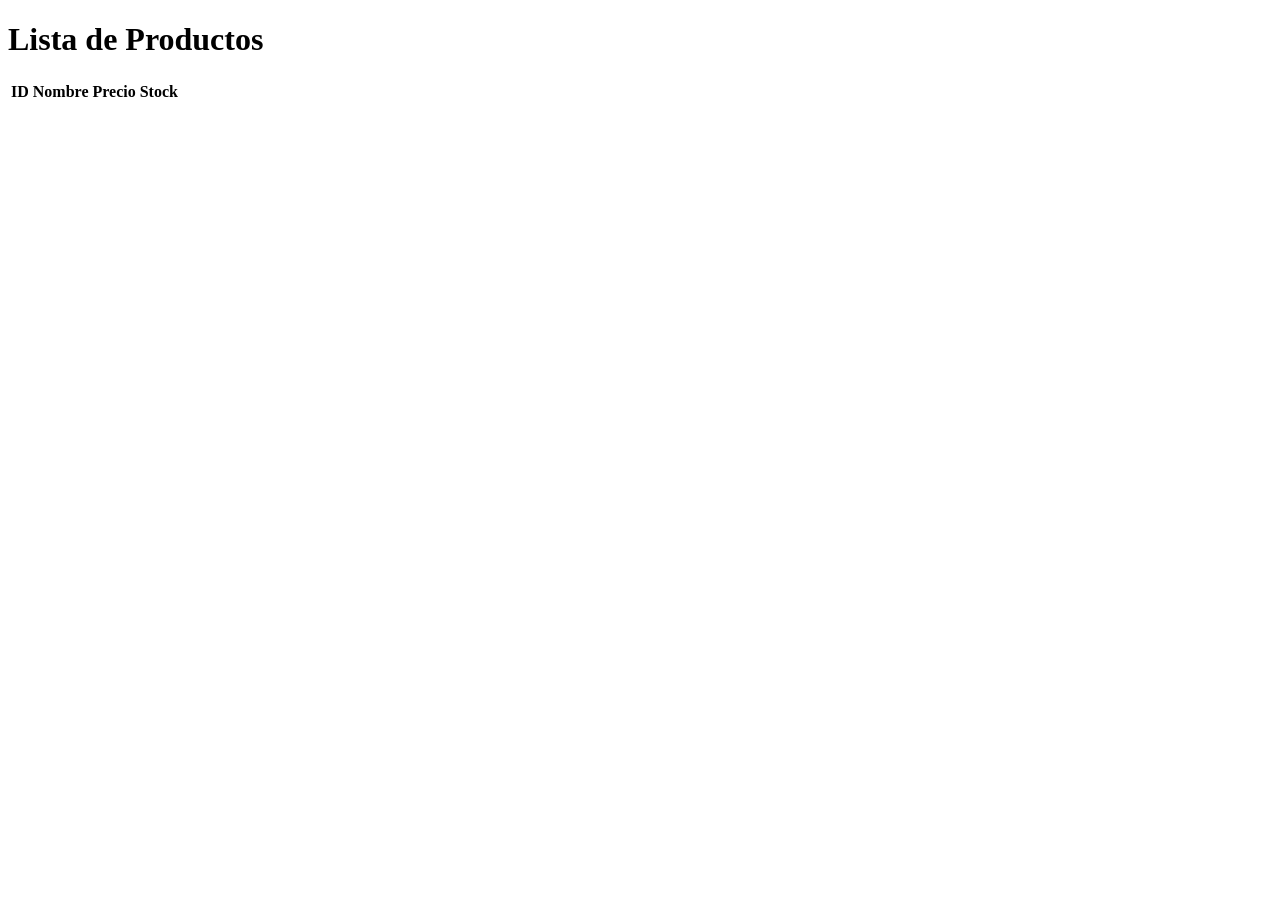
==== Front_LogiTrack/html/index.html @ 513fbb1e "primer commit" ====
<!DOCTYPE html>
<html lang="es">
<head>
<meta charset="UTF-8">
<title>Gestión Tienda</title>
<link rel="stylesheet" href="style.css">
</head>

<body>

<h1>Lista de Productos</h1>

<table id="tablaProductos">

<thead>
<tr>
<th>ID</th>
<th>Nombre</th>
<th>Precio</th>
<th>Stock</th>
</tr>
</thead>

<tbody>

</tbody>

</table>

<script src="app.js"></script>

</body>
</html>
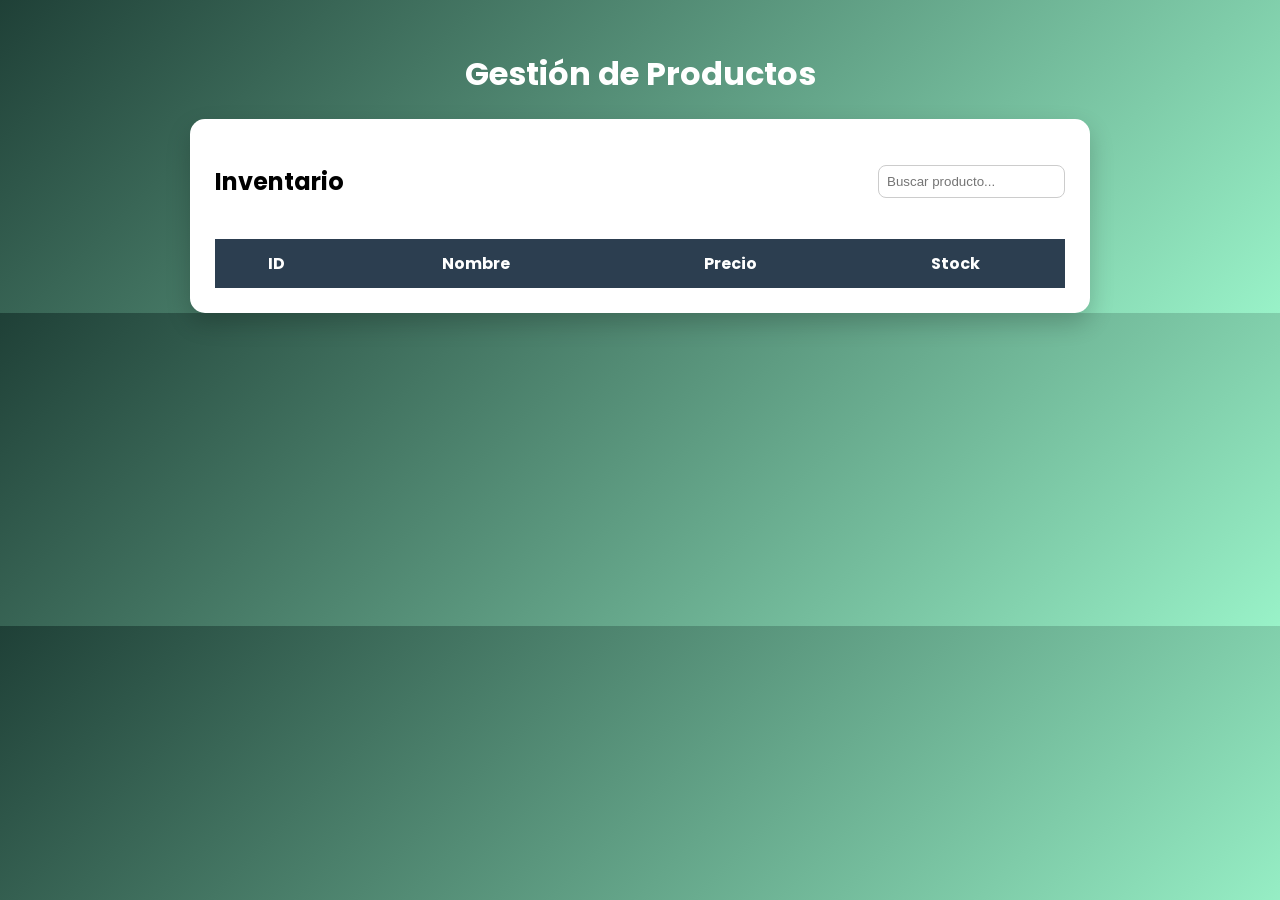
==== commit 8df6dd2a: "feat: :sparkles: front1" ====
--- a/Front_LogiTrack/html/index.html
+++ b/Front_LogiTrack/html/index.html
@@ -1,24 +1,43 @@
 <!DOCTYPE html>
 <html lang="es">
+
 <head>
 <meta charset="UTF-8">
-<title>Gestión Tienda</title>
-<link rel="stylesheet" href="style.css">
+<title>Gestión de Productos</title>
+
+<link rel="stylesheet" href="../css/styles.css">
+
+<link href="https://fonts.googleapis.com/css2?family=Poppins:wght@300;400;600&display=swap" rel="stylesheet">
+
 </head>
 
 <body>
 
-<h1>Lista de Productos</h1>
+<div class="container">
+
+<h1> Gestión de Productos</h1>
+
+<div class="card">
+
+<div class="header">
+
+<h2>Inventario</h2>
+
+<input type="text" id="buscador" placeholder="Buscar producto...">
+
+</div>
 
 <table id="tablaProductos">
 
 <thead>
+
 <tr>
 <th>ID</th>
 <th>Nombre</th>
 <th>Precio</th>
 <th>Stock</th>
 </tr>
+
 </thead>
 
 <tbody>
@@ -27,6 +46,10 @@
 
 </table>
 
+</div>
+
+</div>
+
 <script src="app.js"></script>
 
 </body>
--- a/Front_LogiTrack/css/styles.css
+++ b/Front_LogiTrack/css/styles.css
@@ -0,0 +1,112 @@
+body{
+
+    font-family: Poppins;
+    background: linear-gradient(135deg,#1f4037,#99f2c8);
+    margin:0;
+    
+    }
+    
+    .container{
+    
+    width:900px;
+    margin:auto;
+    margin-top:50px;
+    
+    }
+    
+    h1{
+    
+    text-align:center;
+    color:white;
+    
+    }
+    
+    .card{
+    
+    background:white;
+    padding:25px;
+    border-radius:15px;
+    
+    box-shadow:0px 10px 25px rgba(0,0,0,0.2);
+    
+    animation: aparecer .5s ease;
+    
+    }
+    
+    @keyframes aparecer{
+    
+    from{
+    
+    opacity:0;
+    transform:translateY(20px);
+    
+    }
+    
+    to{
+    
+    opacity:1;
+    transform:translateY(0);
+    
+    }
+    
+    }
+    
+    .header{
+    
+    display:flex;
+    justify-content:space-between;
+    align-items:center;
+    
+    margin-bottom:20px;
+    
+    }
+    
+    input{
+    
+    padding:8px;
+    border-radius:8px;
+    border:1px solid #ccc;
+    
+    }
+    
+    table{
+    
+    width:100%;
+    border-collapse:collapse;
+    
+    }
+    
+    th{
+    
+    background:#2c3e50;
+    color:white;
+    
+    padding:12px;
+    
+    }
+    
+    td{
+    
+    padding:10px;
+    border-bottom:1px solid #eee;
+    
+    }
+    
+    tr:hover{
+    
+    background:#f2f2f2;
+    
+    }
+    
+    td:nth-child(3){
+    
+    color:green;
+    font-weight:600;
+    
+    }
+    
+    td:nth-child(4){
+    
+    font-weight:600;
+    
+    }
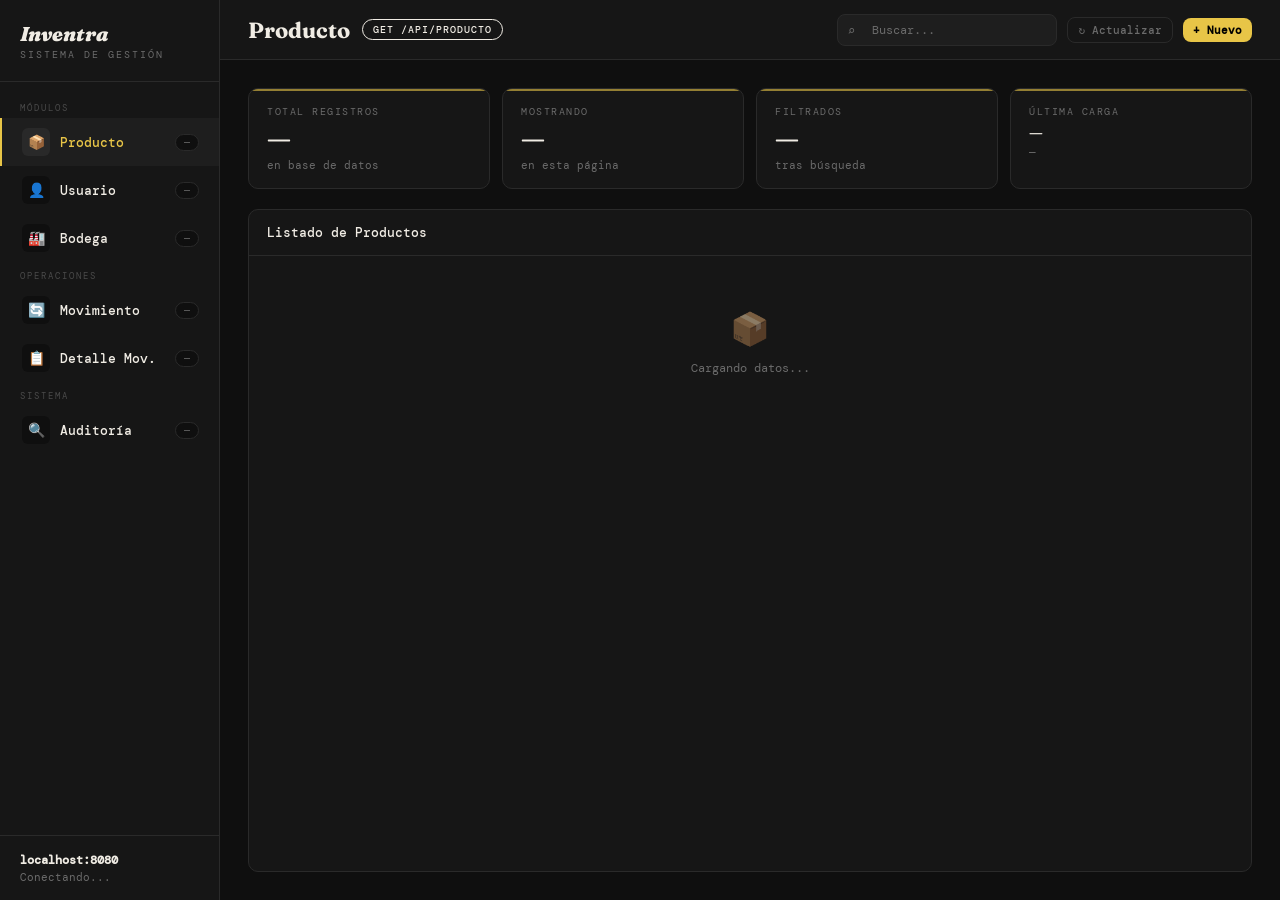
==== commit 010fda23: "feat: :sparkles: front2" ====
--- a/Front_LogiTrack/html/index.html
+++ b/Front_LogiTrack/html/index.html
@@ -1,56 +1,200 @@
 <!DOCTYPE html>
 <html lang="es">
-
 <head>
-<meta charset="UTF-8">
-<title>Gestión de Productos</title>
-
-<link rel="stylesheet" href="../css/styles.css">
-
-<link href="https://fonts.googleapis.com/css2?family=Poppins:wght@300;400;600&display=swap" rel="stylesheet">
-
+  <meta charset="UTF-8"/>
+  <meta name="viewport" content="width=device-width,initial-scale=1.0"/>
+  <title>Sistema de Inventario</title>
+  <link href="https://fonts.googleapis.com/css2?family=DM+Mono:ital,wght@0,300;0,400;0,500;1,400&family=Fraunces:ital,wght@0,300;0,700;0,900;1,300&display=swap" rel="stylesheet"/>
+  <link rel="stylesheet" href="../css/styles.css"/>
 </head>
-
 <body>
-
-<div class="container">
-
-<h1> Gestión de Productos</h1>
-
-<div class="card">
-
-<div class="header">
-
-<h2>Inventario</h2>
-
-<input type="text" id="buscador" placeholder="Buscar producto...">
-
-</div>
-
-<table id="tablaProductos">
-
-<thead>
-
-<tr>
-<th>ID</th>
-<th>Nombre</th>
-<th>Precio</th>
-<th>Stock</th>
-</tr>
-
-</thead>
-
-<tbody>
-
-</tbody>
-
-</table>
-
-</div>
-
-</div>
-
-<script src="app.js"></script>
-
+ 
+  <!-- ══════════════════════════════════════ -->
+  <!--  SIDEBAR                               -->
+  <!-- ══════════════════════════════════════ -->
+  <aside class="sidebar" id="sidebar">
+    <div class="sidebar-logo">
+      <h1>Inventra</h1>
+      <span>Sistema de gestión</span>
+    </div>
+ 
+    <nav class="sidebar-nav">
+      <div class="nav-section">Módulos</div>
+ 
+      <div class="nav-item active" data-module="producto" onclick="switchModule('producto')">
+        <div class="nav-icon">📦</div>
+        <span class="nav-label">Producto</span>
+        <span class="nav-count" id="cnt-producto">—</span>
+      </div>
+ 
+      <div class="nav-item" data-module="usuario" onclick="switchModule('usuario')">
+        <div class="nav-icon">👤</div>
+        <span class="nav-label">Usuario</span>
+        <span class="nav-count" id="cnt-usuario">—</span>
+      </div>
+ 
+      <div class="nav-item" data-module="bodega" onclick="switchModule('bodega')">
+        <div class="nav-icon">🏭</div>
+        <span class="nav-label">Bodega</span>
+        <span class="nav-count" id="cnt-bodega">—</span>
+      </div>
+ 
+      <div class="nav-section">Operaciones</div>
+ 
+      <div class="nav-item" data-module="movimiento" onclick="switchModule('movimiento')">
+        <div class="nav-icon">🔄</div>
+        <span class="nav-label">Movimiento</span>
+        <span class="nav-count" id="cnt-movimiento">—</span>
+      </div>
+ 
+      <div class="nav-item" data-module="detalleMovimiento" onclick="switchModule('detalleMovimiento')">
+        <div class="nav-icon">📋</div>
+        <span class="nav-label">Detalle Mov.</span>
+        <span class="nav-count" id="cnt-detalleMovimiento">—</span>
+      </div>
+ 
+      <div class="nav-section">Sistema</div>
+ 
+      <div class="nav-item" data-module="auditoria" onclick="switchModule('auditoria')">
+        <div class="nav-icon">🔍</div>
+        <span class="nav-label">Auditoría</span>
+        <span class="nav-count" id="cnt-auditoria">—</span>
+      </div>
+    </nav>
+ 
+    <div class="sidebar-footer">
+      <strong>localhost:8080</strong>
+      <span id="api-status">Conectando...</span>
+    </div>
+  </aside>
+ 
+  <!-- ══════════════════════════════════════ -->
+  <!--  MAIN                                  -->
+  <!-- ══════════════════════════════════════ -->
+  <div class="main">
+ 
+    <!-- TOPBAR -->
+    <header class="topbar">
+      <div class="topbar-left">
+        <div class="page-title" id="page-title">Producto</div>
+        <div class="page-badge" id="page-badge">GET /api/producto</div>
+      </div>
+      <div class="topbar-right">
+        <div class="search-wrap">
+          <span class="search-icon">⌕</span>
+          <input type="text" id="globalSearch" placeholder="Buscar..." oninput="applyFilter()"/>
+        </div>
+        <button class="btn btn-ghost btn-sm" onclick="loadCurrent()" id="refreshBtn">↻ Actualizar</button>
+        <button class="btn btn-accent btn-sm" onclick="openCreateModal()" id="createBtn">+ Nuevo</button>
+      </div>
+    </header>
+ 
+    <!-- CONTENT -->
+    <div class="content">
+ 
+      <!-- Stats -->
+      <div class="stats-row">
+        <div class="stat-card">
+          <div class="stat-label">Total registros</div>
+          <div class="stat-value" id="stat-total">—</div>
+          <div class="stat-sub">en base de datos</div>
+        </div>
+        <div class="stat-card">
+          <div class="stat-label">Mostrando</div>
+          <div class="stat-value" id="stat-showing">—</div>
+          <div class="stat-sub">en esta página</div>
+        </div>
+        <div class="stat-card">
+          <div class="stat-label">Filtrados</div>
+          <div class="stat-value" id="stat-filtered">—</div>
+          <div class="stat-sub">tras búsqueda</div>
+        </div>
+        <div class="stat-card">
+          <div class="stat-label">Última carga</div>
+          <div class="stat-value" id="stat-time" style="font-size:16px">—</div>
+          <div class="stat-sub" id="stat-endpoint">—</div>
+        </div>
+      </div>
+ 
+      <!-- Table card -->
+      <div class="table-card">
+        <div class="table-toolbar">
+          <div class="table-toolbar-left">
+            <span class="table-title" id="tableTitle">Listado de Productos</span>
+            <span class="record-count" id="recordCount"></span>
+          </div>
+        </div>
+        <div class="tbl-wrap">
+          <table>
+            <thead id="tblHead"></thead>
+            <tbody id="tblBody">
+              <tr>
+                <td class="tbl-state" colspan="99">
+                  <span class="icon">📦</span>
+                  Cargando datos...
+                </td>
+              </tr>
+            </tbody>
+          </table>
+        </div>
+        <div class="pagination" id="paginationBar" style="display:none">
+          <span id="paginationInfo"></span>
+          <div class="page-btns" id="paginationBtns"></div>
+        </div>
+      </div>
+ 
+    </div><!-- /content -->
+  </div><!-- /main -->
+ 
+  <!-- ══════════════════════════════════════ -->
+  <!--  MODAL — FORMULARIO CREAR / EDITAR     -->
+  <!-- ══════════════════════════════════════ -->
+  <div class="modal-overlay" id="formModal">
+    <div class="modal" id="formModalBox">
+      <div class="modal-header">
+        <div class="modal-title" id="modalTitle">Nuevo registro</div>
+        <button class="modal-close" onclick="closeModal('formModal')">✕</button>
+      </div>
+      <div class="modal-body">
+        <form id="dataForm" onsubmit="return false;">
+          <div class="form-grid" id="formFields"></div>
+        </form>
+      </div>
+      <div class="modal-footer">
+        <button class="btn btn-ghost" onclick="closeModal('formModal')">Cancelar</button>
+        <button class="btn btn-accent" id="saveBtn" onclick="saveRecord()">Guardar</button>
+      </div>
+    </div>
+  </div>
+ 
+  <!-- ══════════════════════════════════════ -->
+  <!--  MODAL — CONFIRMAR ELIMINACIÓN         -->
+  <!-- ══════════════════════════════════════ -->
+  <div class="modal-overlay" id="confirmModal">
+    <div class="modal confirm-modal">
+      <div class="modal-header">
+        <div class="modal-title">⚠ Confirmar eliminación</div>
+        <button class="modal-close" onclick="closeModal('confirmModal')">✕</button>
+      </div>
+      <div class="modal-body">
+        <p class="confirm-text">
+          ¿Estás seguro de eliminar este registro?
+          Esta acción <strong class="danger-text">no se puede deshacer</strong>.
+        </p>
+      </div>
+      <div class="modal-footer">
+        <button class="btn btn-ghost" onclick="closeModal('confirmModal')">Cancelar</button>
+        <button class="btn btn-danger" id="confirmDeleteBtn">Eliminar</button>
+      </div>
+    </div>
+  </div>
+ 
+  <!-- ══════════════════════════════════════ -->
+  <!--  TOAST CONTAINER                       -->
+  <!-- ══════════════════════════════════════ -->
+  <div class="toast-container" id="toastContainer"></div>
+ 
+  <script src="app.js"></script>
 </body>
-</html>+</html>
+ 
--- a/Front_LogiTrack/css/styles.css
+++ b/Front_LogiTrack/css/styles.css
@@ -1,112 +1,815 @@
-body{
-
-    font-family: Poppins;
-    background: linear-gradient(135deg,#1f4037,#99f2c8);
-    margin:0;
-    
+:root {
+    --bg:     #0f0f0f;
+    --bg2:    #161616;
+    --bg3:    #1e1e1e;
+    --border: #2a2a2a;
+    --border2:#333;
+    --text:   #f0ece4;
+    --muted:  #6b6b6b;
+    --muted2: #4a4a4a;
+    --mono:   'DM Mono', monospace;
+    --serif:  'Fraunces', serif;
+   
+    /* Color de acento por módulo */
+    --c-producto:        #e8c547;
+    --c-usuario:         #5eb8ff;
+    --c-bodega:          #7ddb8b;
+    --c-auditoria:       #ff7eb3;
+    --c-movimiento:      #ff8c42;
+    --c-detalle:         #b084f5;
+   
+    /* Acento activo (cambia dinámicamente con JS) */
+    --current: #e8c547;
+   
+    --radius: 10px;
+    --shadow: 0 4px 24px rgba(0, 0, 0, 0.5);
+  }
+   
+  /* ═══════════════════════════════════════════════════════
+     RESET & BASE
+  ═══════════════════════════════════════════════════════ */
+  * {
+    box-sizing: border-box;
+    margin: 0;
+    padding: 0;
+  }
+   
+  html, body {
+    height: 100%;
+    overflow: hidden;
+  }
+   
+  body {
+    background: var(--bg);
+    color: var(--text);
+    font-family: var(--mono);
+    display: flex;
+    font-size: 14px;
+  }
+   
+  /* ═══════════════════════════════════════════════════════
+     SIDEBAR
+  ═══════════════════════════════════════════════════════ */
+  .sidebar {
+    width: 220px;
+    min-width: 220px;
+    background: var(--bg2);
+    border-right: 1px solid var(--border);
+    display: flex;
+    flex-direction: column;
+    overflow: hidden;
+  }
+   
+  .sidebar-logo {
+    padding: 24px 20px 20px;
+    border-bottom: 1px solid var(--border);
+  }
+   
+  .sidebar-logo h1 {
+    font-family: var(--serif);
+    font-size: 20px;
+    font-weight: 900;
+    font-style: italic;
+    color: var(--text);
+    line-height: 1;
+  }
+   
+  .sidebar-logo span {
+    display: block;
+    font-family: var(--mono);
+    font-size: 10px;
+    color: var(--muted);
+    margin-top: 4px;
+    letter-spacing: 2px;
+    text-transform: uppercase;
+  }
+   
+  .sidebar-nav {
+    flex: 1;
+    overflow-y: auto;
+    padding: 12px 0;
+  }
+   
+  .nav-section {
+    padding: 8px 20px 4px;
+    font-size: 9px;
+    letter-spacing: 2px;
+    text-transform: uppercase;
+    color: var(--muted2);
+  }
+   
+  .nav-item {
+    display: flex;
+    align-items: center;
+    gap: 10px;
+    padding: 10px 20px;
+    cursor: pointer;
+    transition: all 0.15s;
+    border-left: 2px solid transparent;
+    position: relative;
+  }
+   
+  .nav-item:hover {
+    background: var(--bg3);
+  }
+   
+  .nav-item.active {
+    background: var(--bg3);
+    border-left-color: var(--current);
+    color: var(--current);
+  }
+   
+  .nav-icon {
+    width: 28px;
+    height: 28px;
+    border-radius: 6px;
+    display: flex;
+    align-items: center;
+    justify-content: center;
+    font-size: 14px;
+    background: var(--bg);
+    flex-shrink: 0;
+  }
+   
+  .nav-item.active .nav-icon {
+    background: rgba(255, 255, 255, 0.05);
+  }
+   
+  .nav-label {
+    font-size: 13px;
+    font-weight: 500;
+  }
+   
+  .nav-count {
+    margin-left: auto;
+    background: var(--bg);
+    border: 1px solid var(--border);
+    border-radius: 20px;
+    padding: 1px 8px;
+    font-size: 10px;
+    color: var(--muted);
+    min-width: 24px;
+    text-align: center;
+  }
+   
+  .sidebar-footer {
+    padding: 16px 20px;
+    border-top: 1px solid var(--border);
+    font-size: 11px;
+    color: var(--muted);
+  }
+   
+  .sidebar-footer strong {
+    display: block;
+    color: var(--text);
+    margin-bottom: 2px;
+    font-size: 12px;
+  }
+   
+  /* ═══════════════════════════════════════════════════════
+     MAIN LAYOUT
+  ═══════════════════════════════════════════════════════ */
+  .main {
+    flex: 1;
+    display: flex;
+    flex-direction: column;
+    overflow: hidden;
+    background: var(--bg);
+  }
+   
+  /* ═══════════════════════════════════════════════════════
+     TOPBAR
+  ═══════════════════════════════════════════════════════ */
+  .topbar {
+    display: flex;
+    align-items: center;
+    justify-content: space-between;
+    padding: 0 28px;
+    height: 60px;
+    border-bottom: 1px solid var(--border);
+    background: var(--bg2);
+    flex-shrink: 0;
+    gap: 16px;
+  }
+   
+  .topbar-left {
+    display: flex;
+    align-items: center;
+    gap: 12px;
+  }
+   
+  .page-title {
+    font-family: var(--serif);
+    font-size: 22px;
+    font-weight: 700;
+    color: var(--text);
+  }
+   
+  .page-badge {
+    padding: 3px 10px;
+    border-radius: 20px;
+    font-size: 10px;
+    font-weight: 500;
+    letter-spacing: 1px;
+    text-transform: uppercase;
+    border: 1px solid currentColor;
+  }
+   
+  .topbar-right {
+    display: flex;
+    align-items: center;
+    gap: 10px;
+  }
+   
+  /* ═══════════════════════════════════════════════════════
+     SEARCH
+  ═══════════════════════════════════════════════════════ */
+  .search-wrap {
+    position: relative;
+  }
+   
+  .search-wrap input {
+    background: var(--bg3);
+    border: 1px solid var(--border);
+    border-radius: 8px;
+    padding: 7px 12px 7px 34px;
+    font-family: var(--mono);
+    font-size: 12px;
+    color: var(--text);
+    outline: none;
+    width: 220px;
+    transition: border-color 0.2s;
+  }
+   
+  .search-wrap input:focus {
+    border-color: var(--current);
+  }
+   
+  .search-wrap input::placeholder {
+    color: var(--muted);
+  }
+   
+  .search-icon {
+    position: absolute;
+    left: 10px;
+    top: 50%;
+    transform: translateY(-50%);
+    color: var(--muted);
+    font-size: 13px;
+    pointer-events: none;
+  }
+   
+  /* ═══════════════════════════════════════════════════════
+     BUTTONS
+  ═══════════════════════════════════════════════════════ */
+  .btn {
+    display: inline-flex;
+    align-items: center;
+    gap: 6px;
+    padding: 8px 16px;
+    border: none;
+    border-radius: 8px;
+    cursor: pointer;
+    font-family: var(--mono);
+    font-size: 12px;
+    font-weight: 500;
+    transition: all 0.15s;
+    white-space: nowrap;
+  }
+   
+  .btn-accent {
+    background: var(--current);
+    color: #000;
+    font-weight: 700;
+  }
+   
+  .btn-accent:hover {
+    filter: brightness(1.1);
+    transform: translateY(-1px);
+  }
+   
+  .btn-ghost {
+    background: transparent;
+    color: var(--muted);
+    border: 1px solid var(--border);
+  }
+   
+  .btn-ghost:hover {
+    border-color: var(--border2);
+    color: var(--text);
+  }
+   
+  .btn-danger {
+    background: rgba(239, 68, 68, 0.12);
+    color: #ef4444;
+    border: 1px solid rgba(239, 68, 68, 0.2);
+  }
+   
+  .btn-danger:hover {
+    background: rgba(239, 68, 68, 0.2);
+  }
+   
+  .btn-sm {
+    padding: 5px 10px;
+    font-size: 11px;
+  }
+   
+  .btn:disabled {
+    opacity: 0.4;
+    cursor: not-allowed;
+    transform: none !important;
+  }
+   
+  /* ═══════════════════════════════════════════════════════
+     CONTENT AREA
+  ═══════════════════════════════════════════════════════ */
+  .content {
+    flex: 1;
+    overflow-y: auto;
+    padding: 28px;
+    display: flex;
+    flex-direction: column;
+    gap: 20px;
+  }
+   
+  /* ═══════════════════════════════════════════════════════
+     STAT CARDS
+  ═══════════════════════════════════════════════════════ */
+  .stats-row {
+    display: grid;
+    grid-template-columns: repeat(4, 1fr);
+    gap: 12px;
+  }
+   
+  .stat-card {
+    background: var(--bg2);
+    border: 1px solid var(--border);
+    border-radius: var(--radius);
+    padding: 16px 18px;
+    display: flex;
+    flex-direction: column;
+    gap: 6px;
+    position: relative;
+    overflow: hidden;
+  }
+   
+  .stat-card::before {
+    content: '';
+    position: absolute;
+    top: 0; left: 0; right: 0;
+    height: 2px;
+    background: var(--current);
+    opacity: 0.6;
+  }
+   
+  .stat-label {
+    font-size: 10px;
+    letter-spacing: 1.5px;
+    text-transform: uppercase;
+    color: var(--muted);
+  }
+   
+  .stat-value {
+    font-family: var(--serif);
+    font-size: 28px;
+    font-weight: 700;
+    color: var(--text);
+    line-height: 1;
+  }
+   
+  .stat-sub {
+    font-size: 11px;
+    color: var(--muted);
+  }
+   
+  /* ═══════════════════════════════════════════════════════
+     TABLE CARD
+  ═══════════════════════════════════════════════════════ */
+  .table-card {
+    background: var(--bg2);
+    border: 1px solid var(--border);
+    border-radius: var(--radius);
+    overflow: hidden;
+    flex: 1;
+  }
+   
+  .table-toolbar {
+    display: flex;
+    align-items: center;
+    justify-content: space-between;
+    padding: 14px 18px;
+    border-bottom: 1px solid var(--border);
+    gap: 12px;
+    flex-wrap: wrap;
+  }
+   
+  .table-toolbar-left {
+    display: flex;
+    align-items: center;
+    gap: 10px;
+  }
+   
+  .table-title {
+    font-size: 13px;
+    font-weight: 500;
+    color: var(--text);
+  }
+   
+  .record-count {
+    font-size: 11px;
+    color: var(--muted);
+  }
+   
+  .tbl-wrap {
+    overflow: auto;
+    max-height: calc(100vh - 320px);
+  }
+   
+  table {
+    width: 100%;
+    border-collapse: collapse;
+    font-size: 12px;
+  }
+   
+  thead {
+    position: sticky;
+    top: 0;
+    z-index: 2;
+  }
+   
+  th {
+    background: #111;
+    padding: 10px 14px;
+    text-align: left;
+    font-size: 10px;
+    letter-spacing: 1.5px;
+    text-transform: uppercase;
+    color: var(--muted);
+    border-bottom: 1px solid var(--border);
+    white-space: nowrap;
+    cursor: pointer;
+    user-select: none;
+  }
+   
+  th:hover {
+    color: var(--text);
+  }
+   
+  th.sorted {
+    color: var(--current);
+  }
+   
+  tr {
+    border-bottom: 1px solid var(--border);
+    transition: background 0.1s;
+  }
+   
+  tr:last-child {
+    border-bottom: none;
+  }
+   
+  tbody tr:hover {
+    background: rgba(255, 255, 255, 0.03);
+  }
+   
+  td {
+    padding: 11px 14px;
+    color: var(--text);
+    max-width: 200px;
+    overflow: hidden;
+    text-overflow: ellipsis;
+    white-space: nowrap;
+  }
+   
+  td.actions {
+    display: flex;
+    gap: 6px;
+    align-items: center;
+  }
+   
+  /* ═══════════════════════════════════════════════════════
+     BADGES
+  ═══════════════════════════════════════════════════════ */
+  .badge {
+    display: inline-block;
+    padding: 2px 8px;
+    border-radius: 4px;
+    font-size: 10px;
+    font-weight: 600;
+    letter-spacing: 0.5px;
+    text-transform: uppercase;
+  }
+   
+  .badge-green  { background: rgba(125,219,139,0.12); color: #7ddb8b; border: 1px solid rgba(125,219,139,0.2); }
+  .badge-red    { background: rgba(239, 68, 68,0.12); color: #ef4444; border: 1px solid rgba(239, 68, 68,0.2); }
+  .badge-yellow { background: rgba(232,197, 71,0.12); color: #e8c547; border: 1px solid rgba(232,197, 71,0.2); }
+  .badge-blue   { background: rgba( 94,184,255,0.12); color: #5eb8ff; border: 1px solid rgba( 94,184,255,0.2); }
+  .badge-purple { background: rgba(176,132,245,0.12); color: #b084f5; border: 1px solid rgba(176,132,245,0.2); }
+  .badge-orange { background: rgba(255,140, 66,0.12); color: #ff8c42; border: 1px solid rgba(255,140, 66,0.2); }
+   
+  /* ═══════════════════════════════════════════════════════
+     ESTADO VACÍO / CARGANDO / ERROR
+  ═══════════════════════════════════════════════════════ */
+  .tbl-state {
+    text-align: center;
+    padding: 52px 16px;
+    color: var(--muted);
+  }
+   
+  .tbl-state .icon {
+    font-size: 32px;
+    display: block;
+    margin-bottom: 10px;
+    opacity: 0.5;
+  }
+   
+  .spinner {
+    width: 18px;
+    height: 18px;
+    border: 2px solid var(--border);
+    border-top-color: var(--current);
+    border-radius: 50%;
+    animation: spin 0.7s linear infinite;
+    display: inline-block;
+  }
+   
+  @keyframes spin {
+    to { transform: rotate(360deg); }
+  }
+   
+  /* ═══════════════════════════════════════════════════════
+     MODAL
+  ═══════════════════════════════════════════════════════ */
+  .modal-overlay {
+    display: none;
+    position: fixed;
+    inset: 0;
+    background: rgba(0, 0, 0, 0.75);
+    backdrop-filter: blur(4px);
+    z-index: 100;
+    align-items: center;
+    justify-content: center;
+  }
+   
+  .modal-overlay.open {
+    display: flex;
+  }
+   
+  .modal {
+    background: var(--bg2);
+    border: 1px solid var(--border2);
+    border-radius: 14px;
+    width: 520px;
+    max-width: 95vw;
+    max-height: 90vh;
+    overflow-y: auto;
+    box-shadow: var(--shadow);
+    animation: slideUp 0.2s ease;
+  }
+   
+  @keyframes slideUp {
+    from { transform: translateY(20px); opacity: 0; }
+    to   { transform: translateY(0);    opacity: 1; }
+  }
+   
+  .modal-header {
+    display: flex;
+    align-items: center;
+    justify-content: space-between;
+    padding: 20px 24px 16px;
+    border-bottom: 1px solid var(--border);
+  }
+   
+  .modal-title {
+    font-family: var(--serif);
+    font-size: 18px;
+    font-weight: 700;
+    display: flex;
+    align-items: center;
+    gap: 10px;
+  }
+   
+  .modal-close {
+    background: none;
+    border: none;
+    cursor: pointer;
+    color: var(--muted);
+    font-size: 18px;
+    width: 32px;
+    height: 32px;
+    border-radius: 6px;
+    display: flex;
+    align-items: center;
+    justify-content: center;
+    transition: all 0.15s;
+  }
+   
+  .modal-close:hover {
+    background: var(--bg3);
+    color: var(--text);
+  }
+   
+  .modal-body {
+    padding: 20px 24px;
+  }
+   
+  .modal-footer {
+    display: flex;
+    justify-content: flex-end;
+    gap: 10px;
+    padding: 16px 24px 20px;
+    border-top: 1px solid var(--border);
+  }
+   
+  .confirm-modal {
+    width: 380px;
+  }
+   
+  .confirm-text {
+    color: var(--muted);
+    font-size: 13px;
+    line-height: 1.6;
+  }
+   
+  .danger-text {
+    color: #ef4444;
+  }
+   
+  /* ═══════════════════════════════════════════════════════
+     FORMULARIO
+  ═══════════════════════════════════════════════════════ */
+  .form-grid {
+    display: grid;
+    grid-template-columns: 1fr 1fr;
+    gap: 14px;
+  }
+   
+  .form-group {
+    display: flex;
+    flex-direction: column;
+    gap: 5px;
+  }
+   
+  .form-group.full {
+    grid-column: 1 / -1;
+  }
+   
+  label {
+    font-size: 11px;
+    letter-spacing: 1px;
+    text-transform: uppercase;
+    color: var(--muted);
+  }
+   
+  input,
+  select,
+  textarea {
+    background: var(--bg3);
+    border: 1px solid var(--border);
+    border-radius: 7px;
+    padding: 9px 12px;
+    font-family: var(--mono);
+    font-size: 12px;
+    color: var(--text);
+    outline: none;
+    transition: border-color 0.2s;
+    width: 100%;
+  }
+   
+  input:focus,
+  select:focus,
+  textarea:focus {
+    border-color: var(--current);
+  }
+   
+  select option {
+    background: var(--bg3);
+  }
+   
+  textarea {
+    resize: vertical;
+    min-height: 72px;
+  }
+   
+  /* ═══════════════════════════════════════════════════════
+     PAGINACIÓN
+  ═══════════════════════════════════════════════════════ */
+  .pagination {
+    display: flex;
+    align-items: center;
+    justify-content: space-between;
+    padding: 12px 18px;
+    border-top: 1px solid var(--border);
+    font-size: 11px;
+    color: var(--muted);
+  }
+   
+  .page-btns {
+    display: flex;
+    gap: 4px;
+  }
+   
+  .page-btn {
+    width: 28px;
+    height: 28px;
+    display: flex;
+    align-items: center;
+    justify-content: center;
+    background: var(--bg3);
+    border: 1px solid var(--border);
+    border-radius: 5px;
+    cursor: pointer;
+    font-family: var(--mono);
+    font-size: 11px;
+    color: var(--text);
+    transition: all 0.15s;
+  }
+   
+  .page-btn:hover:not(:disabled) {
+    border-color: var(--current);
+    color: var(--current);
+  }
+   
+  .page-btn.active {
+    background: var(--current);
+    border-color: var(--current);
+    color: #000;
+    font-weight: 700;
+  }
+   
+  .page-btn:disabled {
+    opacity: 0.3;
+    cursor: not-allowed;
+  }
+   
+  /* ═══════════════════════════════════════════════════════
+     TOAST
+  ═══════════════════════════════════════════════════════ */
+  .toast-container {
+    position: fixed;
+    bottom: 24px;
+    right: 24px;
+    display: flex;
+    flex-direction: column;
+    gap: 8px;
+    z-index: 200;
+  }
+   
+  .toast {
+    background: var(--bg2);
+    border: 1px solid var(--border2);
+    border-radius: 8px;
+    padding: 12px 16px;
+    font-size: 12px;
+    display: flex;
+    align-items: center;
+    gap: 10px;
+    animation: toastIn 0.25s ease;
+    max-width: 300px;
+    box-shadow: var(--shadow);
+    transition: opacity 0.4s;
+  }
+   
+  @keyframes toastIn {
+    from { transform: translateX(20px); opacity: 0; }
+    to   { transform: translateX(0);    opacity: 1; }
+  }
+   
+  .toast.success { border-left: 3px solid #7ddb8b; }
+  .toast.error   { border-left: 3px solid #ef4444; }
+  .toast.info    { border-left: 3px solid var(--current); }
+   
+  /* ═══════════════════════════════════════════════════════
+     SCROLLBAR PERSONALIZADO
+  ═══════════════════════════════════════════════════════ */
+  ::-webkit-scrollbar { width: 6px; height: 6px; }
+  ::-webkit-scrollbar-track { background: transparent; }
+  ::-webkit-scrollbar-thumb { background: var(--border2); border-radius: 3px; }
+   
+  /* ═══════════════════════════════════════════════════════
+     RESPONSIVE
+  ═══════════════════════════════════════════════════════ */
+  @media (max-width: 900px) {
+    .sidebar {
+      width: 60px;
+      min-width: 60px;
     }
-    
-    .container{
-    
-    width:900px;
-    margin:auto;
-    margin-top:50px;
-    
+    .nav-label,
+    .nav-count,
+    .sidebar-logo span,
+    .sidebar-footer strong,
+    .sidebar-footer p {
+      display: none;
     }
-    
-    h1{
-    
-    text-align:center;
-    color:white;
-    
-    }
-    
-    .card{
-    
-    background:white;
-    padding:25px;
-    border-radius:15px;
-    
-    box-shadow:0px 10px 25px rgba(0,0,0,0.2);
-    
-    animation: aparecer .5s ease;
-    
-    }
-    
-    @keyframes aparecer{
-    
-    from{
-    
-    opacity:0;
-    transform:translateY(20px);
-    
-    }
-    
-    to{
-    
-    opacity:1;
-    transform:translateY(0);
-    
-    }
-    
-    }
-    
-    .header{
-    
-    display:flex;
-    justify-content:space-between;
-    align-items:center;
-    
-    margin-bottom:20px;
-    
-    }
-    
-    input{
-    
-    padding:8px;
-    border-radius:8px;
-    border:1px solid #ccc;
-    
-    }
-    
-    table{
-    
-    width:100%;
-    border-collapse:collapse;
-    
-    }
-    
-    th{
-    
-    background:#2c3e50;
-    color:white;
-    
-    padding:12px;
-    
-    }
-    
-    td{
-    
-    padding:10px;
-    border-bottom:1px solid #eee;
-    
-    }
-    
-    tr:hover{
-    
-    background:#f2f2f2;
-    
-    }
-    
-    td:nth-child(3){
-    
-    color:green;
-    font-weight:600;
-    
-    }
-    
-    td:nth-child(4){
-    
-    font-weight:600;
-    
-    }+    .sidebar-logo h1 { font-size: 14px; }
+    .nav-item { padding: 12px; justify-content: center; }
+    .stats-row { grid-template-columns: 1fr 1fr; }
+  }
+   
+  @media (max-width: 600px) {
+    .topbar { padding: 0 14px; }
+    .content { padding: 14px; }
+    .stats-row { grid-template-columns: 1fr 1fr; }
+    .search-wrap input { width: 140px; }
+  }
+   
